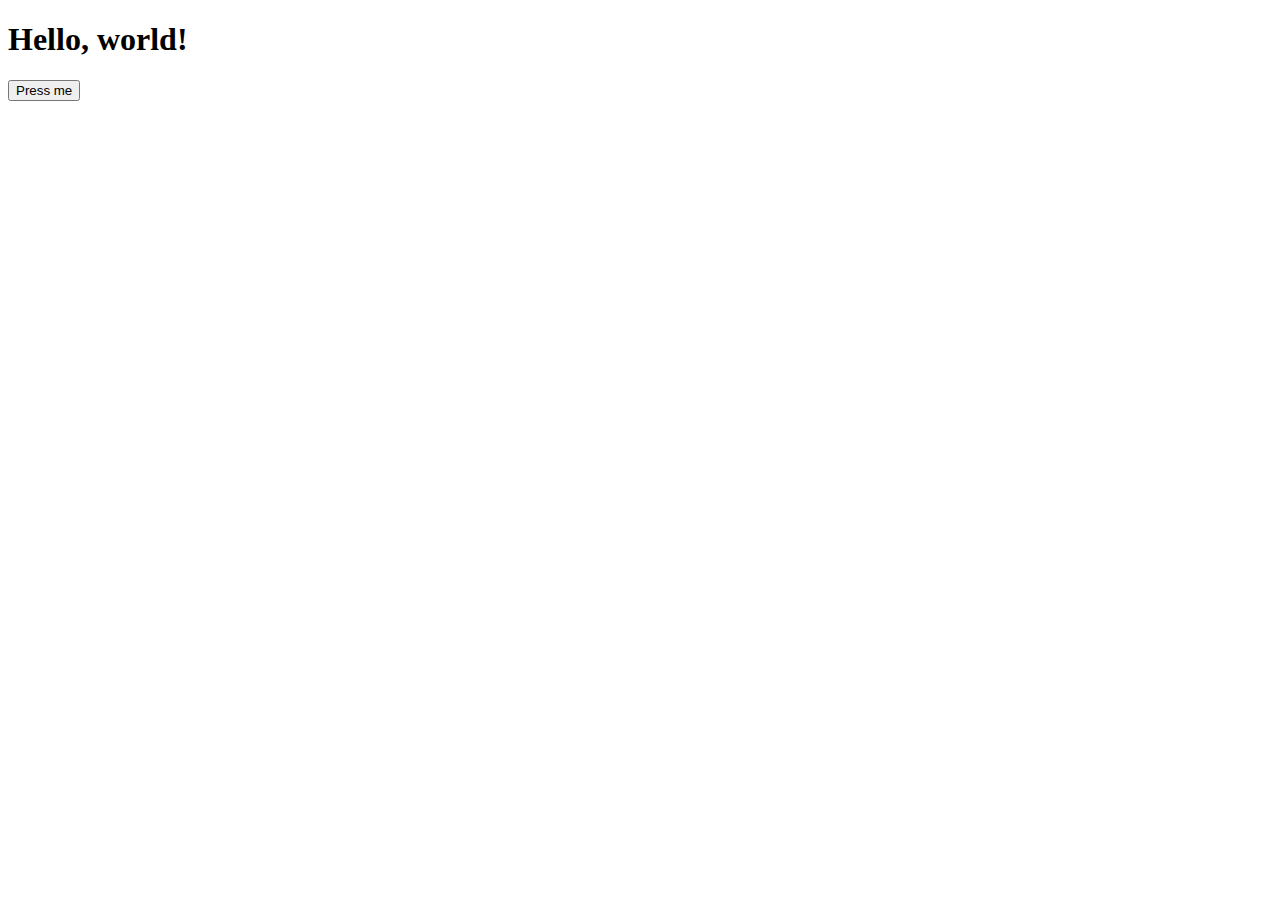
==== index.html @ 71a64109 "new file:   .idx/dev.nix 	new file:   README.md 	new file:   index.html 	new file:   main.js 	new fi" ====
<!doctype html>
<html lang="en">
<head>
  <meta charset="UTF-8" />
  <meta name="viewport" content="width=device-width, initial-scale=1.0" />
  <title>Hello World</title>
  <link href='/style.css' rel='stylesheet'>
</head>
<body>
  <h1>Hello, world!</h1>
  <button onclick="console.log('hello');">Press me</button>
  <script defer type="text/javascript" src="/main.js"></script>
</body>
</html>
---- style.css ----
/* Add styles here */
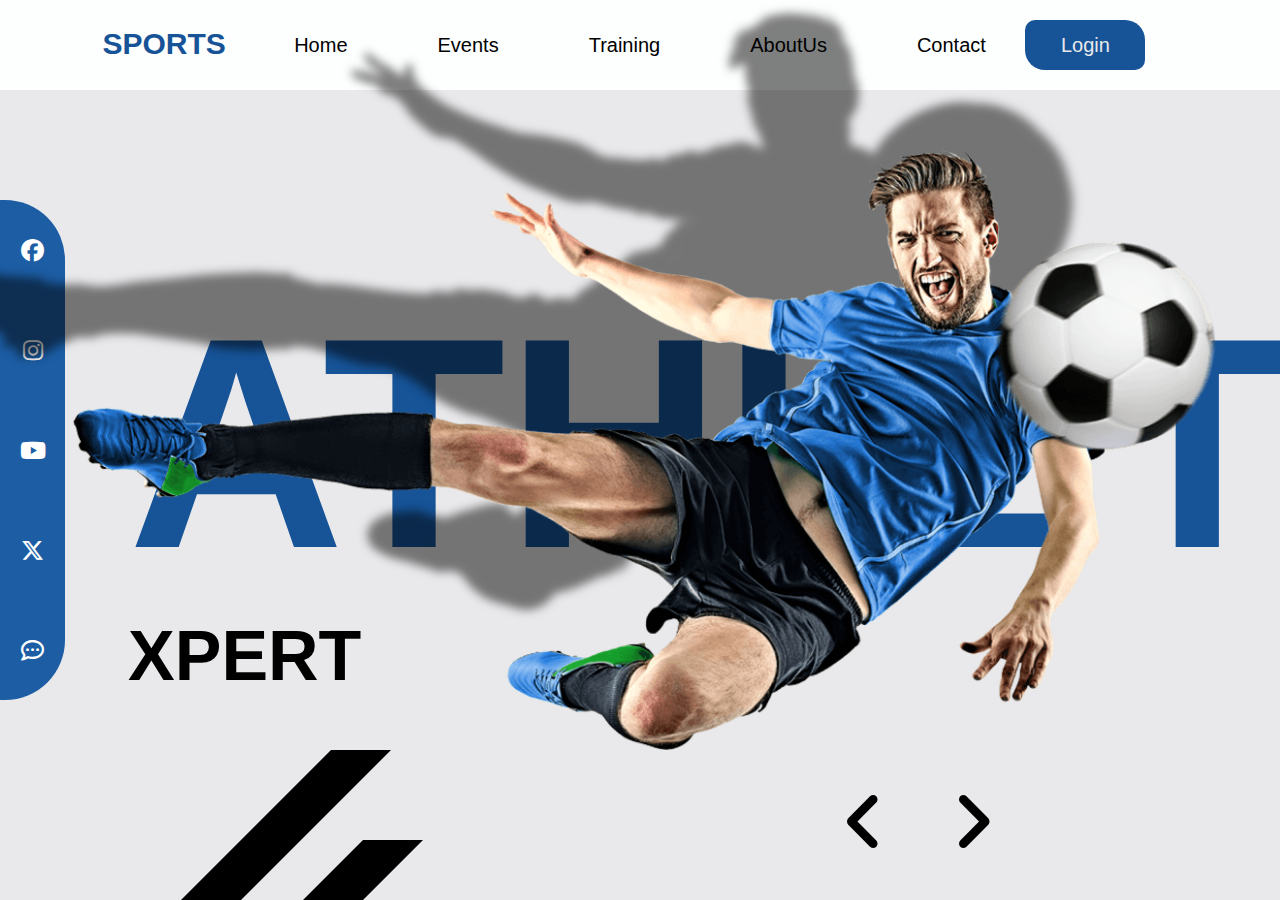
==== commit 17263af3: "new file:   football_player.png 	modified:   index.html 	modified:   style.css" ====
--- a/index.html
+++ b/index.html
@@ -3,12 +3,50 @@
 <head>
   <meta charset="UTF-8" />
   <meta name="viewport" content="width=device-width, initial-scale=1.0" />
-  <title>Hello World</title>
+  <title>AthleteXpert</title>
   <link href='/style.css' rel='stylesheet'>
+  <link rel="stylesheet" href="https://cdnjs.cloudflare.com/ajax/libs/font-awesome/6.7.2/css/all.min.css"/>
 </head>
 <body>
-  <h1>Hello, world!</h1>
-  <button onclick="console.log('hello');">Press me</button>
-  <script defer type="text/javascript" src="/main.js"></script>
+  
+  <div id="container">
+    <div id="logo">SPORTS</div>
+    <div id="navbar">
+      <ul>
+        <li><a href="#">Home</a></li>
+        <li><a href="#">Events</a></li>
+        <li><a href="#">Training</a></li>
+        <li><a href="#">AboutUs</a></li>
+        <li><a href="#">Contact</a></li>
+        <li id="login"><a href="#">Login</a></li>
+      </ul>
+    </div>
+
+    <div id="image">
+      <img src="./football_player.png" alt="">
+    </div>
+    
+
+    <div id="content">
+      <h2>ATHLETE</h2>
+      <h4>XPERT</h4>
+    </div>
+
+    <div id="icons">
+      <a href="#"><i class="fa-brands fa-facebook"></i></a>
+      <a href="#"><i class="fa-brands fa-instagram"></i></a>
+      <a href="#"><i class="fa-brands fa-youtube"></i></a>
+      <a href="#"><i class="fa-brands fa-x-twitter"></i></a>
+      <a href="#"><i class="fa-regular fa-comment-dots"></i></a>
+    </div>
+
+    <div id="pagination">
+      <a href="#"><i class="fa-solid fa-angle-left"></i></a>
+      <a href="#"><i class="fa-solid fa-angle-right"></i></a>
+    </div>
+
+    <div id="line1"></div>
+    <div id="line2"></div>
+  </div>
 </body>
 </html>
--- a/style.css
+++ b/style.css
@@ -1 +1,188 @@
-/* Add styles here */
+*{
+    margin: 0;
+    padding: 0;
+    font-family: sans-serif;
+    box-sizing: border-box;
+}
+
+#container{
+   height: 100vh; 
+   width: 100;
+   position: relative;
+   top: 0;
+   left: 0;
+   background: #e9e9eb;
+}
+
+#container #logo{
+    position: absolute;
+    left: 8%;
+    top: 3%;
+    font-size: 30px;
+    z-index: 997;
+    font-weight: bold;
+    color: #165397;
+}
+
+#navbar{
+    height: 90px;
+    width: 100%;
+    position: absolute;
+    top: 0;
+    left: 0;
+    background: #fdfefe;
+    display: grid;
+    place-items: center;
+}
+
+#navbar ul{
+    list-style: none;
+    display: flex;
+    flex-direction: row;
+}
+
+#navbar ul li{
+    font-size: 20px;
+    margin: 0 45px;
+}
+
+#navbar ul li a{
+    text-decoration: none;
+    color: #000
+}
+
+#navbar ul li a:hover {
+    color: #165397
+}
+
+#navbar ul #login{
+    height: 50px;
+    width: 120px;
+    position: absolute;
+    top: 20px;
+    right: 7%;
+    display: grid;
+    place-items: center;
+    background: #165397;
+    border-radius: 10px 20px;
+}
+
+#navbar ul #login a{
+    color: #e9e9eb;
+}
+
+#navbar ul #login:hover{
+    background: #000;
+
+}
+
+#image {
+    position: absolute;
+    top: calc(50% - 300px);
+    right: 5%;
+    z-index: 999;
+}
+
+#image img{
+    height: 600px;
+    filter: drop-shadow(-140px -140px 5px rgba(0, 0, 0, .5));
+    transition: .5s;
+}
+
+#image img:hover{
+    filter: drop-shadow(0px 0px 5px rgba(0, 0, 0, .5));
+}
+
+#content{
+    position: absolute;
+    top: 30%;
+    left: 10%; 
+    z-index: 996;
+}
+
+#content h2{
+    font-size: 300px;
+    color: #165397;
+}
+
+#content:hover h2{
+    color: #000;
+}
+
+#content h4{
+    font-size: 70px;
+    color: #000;
+}
+
+#content h4:hover{
+    color: #165397;
+    transition: .5s;        
+}
+
+#icons{
+    height: 500px;
+    width: 65px;
+    position: absolute;
+    left: 0;
+    top: calc(50% - 250px);
+    background: #1c5da4;
+    border-radius: 0 60px 60px 0;
+    display: flex;
+    justify-content: center;
+    align-items: center;
+    flex-direction: column;
+    z-index: 998;
+}
+
+#icons a{
+    text-decoration: none;
+    height: 40px;
+    width: 40px;
+    color: #fff;
+    display: grid;
+    place-items: center;
+    margin: 30px 0;
+    font-size: 23px
+}
+
+#icons:hover{
+    background: #000;
+}
+
+#icons a:hover{
+    color: #1b66bb;
+}
+
+#pagination{
+    position: absolute;
+    bottom: 4%;
+    right: 20%;
+    zz-index: 995;
+}
+
+#pagination a{
+    text-decoration: none;
+    color: #000;
+    font-size: 70px;
+    margin: 0 30px;
+    transition: .5s;
+}
+
+#pagination a:hover{
+    color: #165397;
+}
+
+#line1,#line2{
+    height: 150px;
+    width: 60px;
+    background: #000;
+    position: absolute;
+    bottom: 0;
+    left: 20%;
+    transform: skewX(-45deg);
+}
+
+#line2{
+    height: 60px;
+    left: 26%;
+}